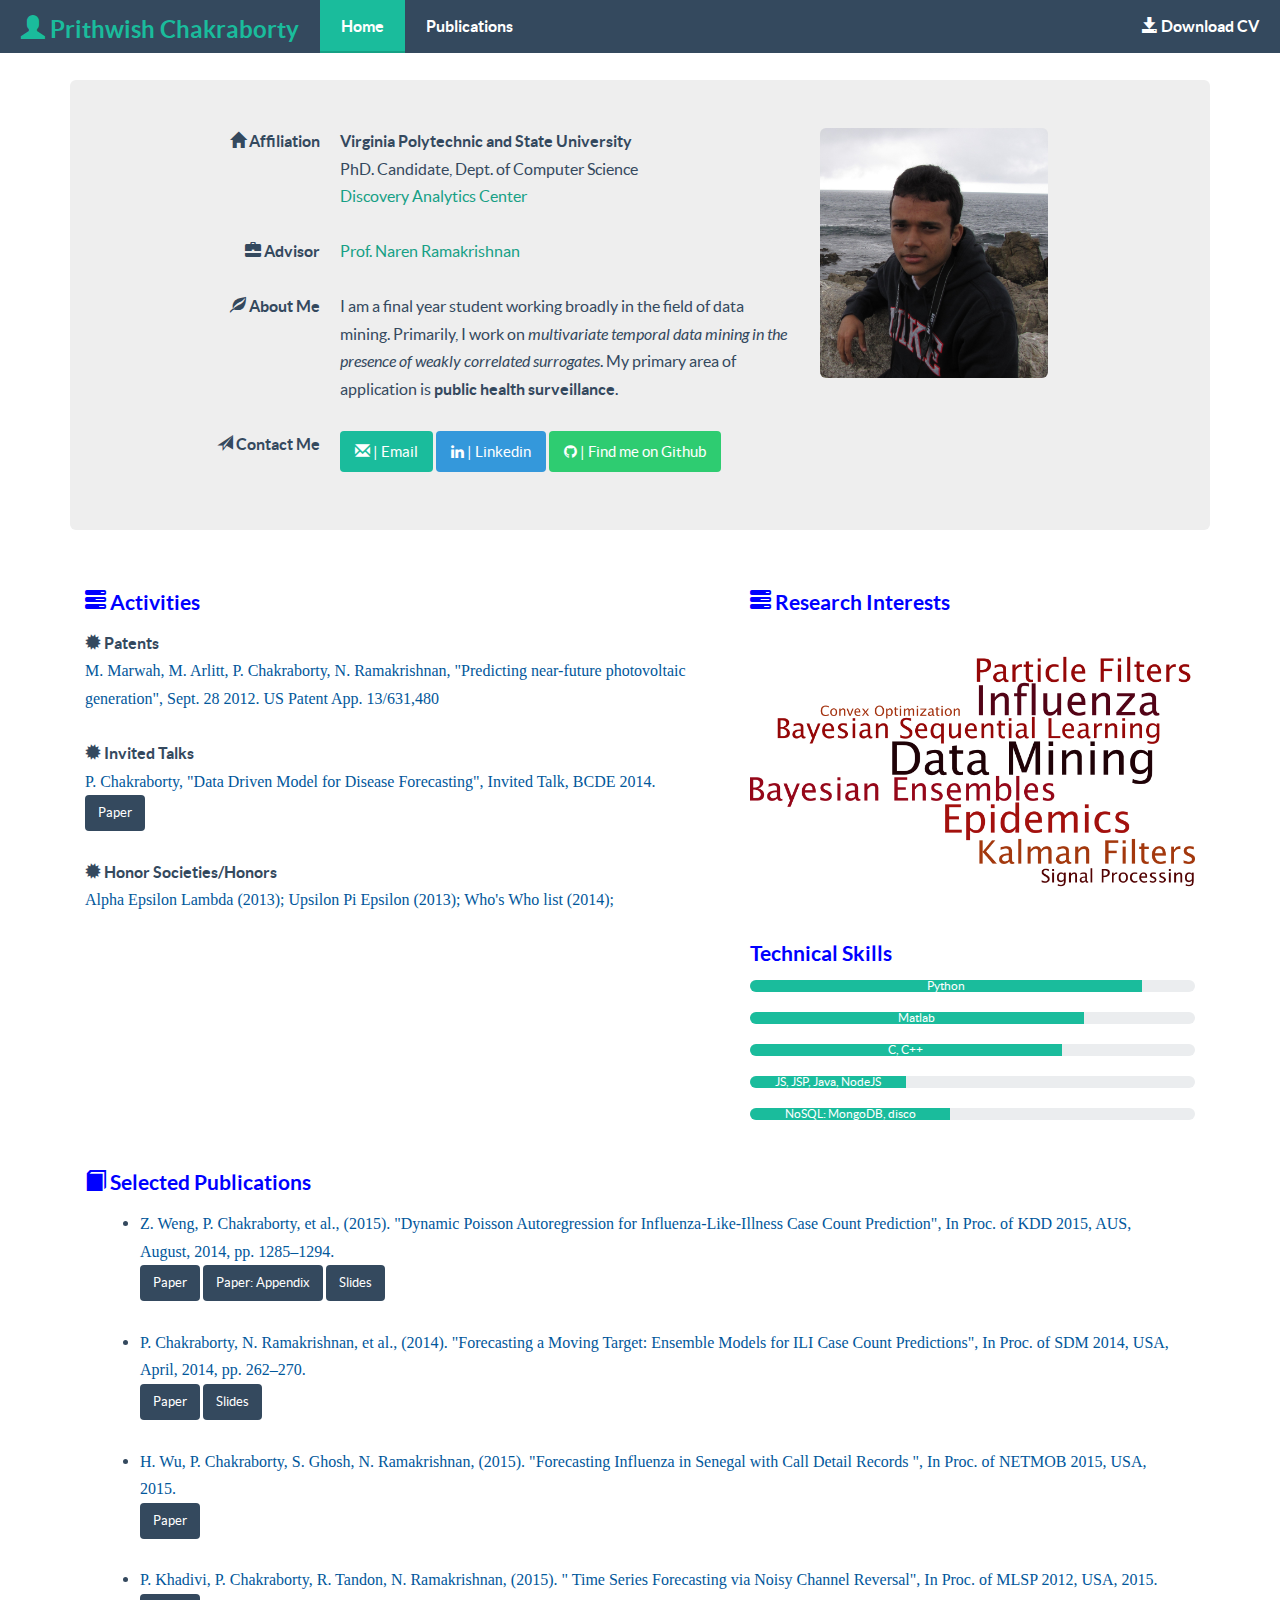
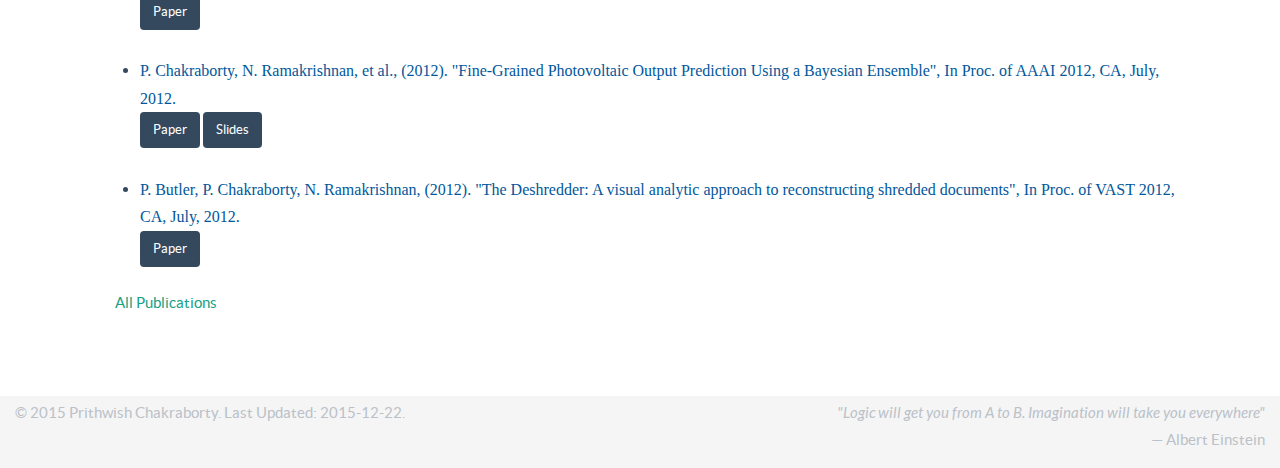
==== index.html @ 7cbd41b2 "commit" ====
<!DOCTYPE html>

<html lang="en">
<head>
    <title>Prithwish Chakraborty</title>
    <meta charset="utf-8"></meta>
    <meta http-equiv="X-UA-Compatible" content="IE=edge"></meta>
    <meta name="viewport" content="width=device-width, initial-scale=1.0">

    <link rel="stylesheet" type="text/css" href="https://maxcdn.bootstrapcdn.com/font-awesome/4.2.0/css/font-awesome.min.css">
    
    <!-- Loading Bootstrap -->
    <link href="./packages/bootstrap3/css/bootstrap.min.css" rel="stylesheet">

    <!-- Loading Flat UI -->
    <link href="packages/FlatUI-2/css/flat-ui.min.css" rel="stylesheet">
    <link rel="shortcut icon" href="./packages/FlatUI-2/img/favicon.ico">

    <!-- Custom styles for this template -->
    <link href="css/appearance.css" rel="stylesheet"/>
</head>

<body>
<nav class="navbar navbar-inverse navbar-embossed navbar-fixed-top navbar-md">
  <div class="container-fluid">
  <div class="navbar-header">
    <button type="button" class="navbar-toggle" data-toggle="collapse" 
        data-target="#navbar-collapse-01">
      <span class="sr-only">Toggle navigation</span>
    </button>
    <a class="navbar-brand" href="#">
        <span class="glyphicon glyphicon-user"></span>
        Prithwish Chakraborty
    </a>
  </div>
  <div class="collapse navbar-collapse" id="navbar-collapse-01">
    <ul class="nav navbar-nav">
      <li class="active"><a href="#">Home</a></li>
      <li><a href="publications.html">Publications</a></li>
    </ul>

    <ul class="nav navbar-nav navbar-right">
      <li>
        <a href="./resources/CV_PChakraborty.pdf" target="_blank" 
            class="btn btn-link">
          <span class="glyphicon glyphicon-save"></span>
          Download CV
        </a>
      </li>
    </ul>
  </div><!-- /.navbar-collapse -->

  </div><!-- /.container-fluid -->
</nav><!-- /navbar -->


<div class="container wrapper">
<!-- First area. Contains picture, quote and contact info -->
<div class="jumbotron" id="about">
  <div class="container" style="margin-bottom: -20px;">
    <div class="col-lg-8 col-md-12">
      <dl class="dl-horizontal pull-left">
        <dt><span class="glyphicon glyphicon-home"></span> Affiliation</dt>
        <dd>
          <strong>Virginia Polytechnic and State University</strong><br/>
          <span>PhD. Candidate, Dept. of Computer Science</span><br/>
          <a href="http://dac.cs.vt.edu" target="_blank">Discovery Analytics Center</a><br/>
        </dd>
        <br/>
        
        <dt><span class="glyphicon glyphicon-briefcase"></span> Advisor</dt>
        <dd>
          <a href="https://people.cs.vt.edu/~naren" target="_blank">Prof. Naren Ramakrishnan</a><br/>
        </dd>
        <br/>

        <dt><span class="glyphicon glyphicon-leaf"></span> About Me</dt>
        <dd> I am a final year student working broadly in the field of data 
        mining. Primarily, I work on 
        <em>multivariate temporal data mining in the presence of weakly 
        correlated surrogates</em>.
        My primary area of application is
        <strong>public health surveillance</strong>.
        </dd><br/>

        <dt><span class="glyphicon glyphicon-send"></span> Contact Me</dt>
        <dd>
            <a href="mailto:prithwi@vt.edu" class="btn btn-primary">
              <i class="glyphicon glyphicon-envelope"></i> | Email</a>

            <a href="https://www.linkedin.com/pub/prithwish-chakraborty/35/588/8b8/"
              target="_blank" class="btn btn-info">
              <i class="fa fa-linkedin"></i> | Linkedin</a>
                         
            <a href="https://github.com/prithwi" target="_blank" 
              class="btn btn-success">
              <i class="fa fa-github"></i> | Find me on Github</a>
        </dd>
      </dl>
    </div>

    <div class="col-lg-4 hidden-md hidden-sm hidden-xs pull-right">
      <img class="img-responsive img-rounded" src="./images/profile.JPG" 
      style="max-height: 250px;"
      alt="Profile Image"></img> 

    </div>
  </div>
</div><!-- /.jumbotron -->

<!-- Content -->
<div class="container-fluid content">
<!-- Second area. Will Contain research summary and skills -->
  <!-- Start of middle pane -->
  <div class="row">
    <div id="Activities" class="col-xs-12 col-sm-7">
      <h3>
        <span class="glyphicon glyphicon-tasks"></span>
        Activities
      </h3>
      <dl class="text-left">
        <dt><span class="glyphicon glyphicon-certificate">
            </span> Patents
        </dt>
        <dd><span class="title">
          M. Marwah, M. Arlitt, P. Chakraborty, N. Ramakrishnan,
          &quot;Predicting near-future photovoltaic generation&quot;,
          Sept. 28 2012. US Patent App. 13/631,480
        </span></dd>
        <br/>

        <dt><span class="glyphicon glyphicon-certificate">
            </span> Invited Talks
        </dt>
        <dd>
          <span class="title">
            P. Chakraborty,
            &quot;Data Driven Model for Disease Forecasting&quot;,
            Invited Talk, BCDE 2014.
          </span><br/>
          <a href='./resources/presentations/prithwi_bcde14_talk.pdf' target='_blank'
              class='btn btn-inverse btn-sm'>Paper</a>
        </dd>
        <br/>
        <dt><span class="glyphicon glyphicon-certificate">
            </span> Honor Societies/Honors
        </dt>
        <dd>
          <span class="title">
          Alpha Epsilon Lambda (2013); Upsilon Pi Epsilon (2013);
          Who's Who list (2014);
          </span>
        </dd>
      </dl>
    </div><!-- /#research-interests -->

    <div id="sidebar" class="col-xs-12 col-sm-5">
      <div id="research-interests">
        <h3>
          <span class="glyphicon glyphicon-tasks"></span>
          Research Interests
        </h3>
        <img class="img-responsive img-rounded" src="./images/research-wordle.png" 
        alt="Data Mining, Bayesian, etc."/>
      </div><!-- /#research-interests -->

      <div id="skills">
        <h3>Technical Skills</h3>
        <div class="progress active">
          <div class="progress-bar" style="width: 88%;">
            <span>Python</span>
          </div>
        </div>
        <div class="progress active">
          <div class="progress-bar" style="width: 75%;">
            <span>Matlab</span>
          </div>
        </div>
        <div class="progress active">
          <div class="progress-bar" style="width: 70%;">
            <span>C, C++</span>
          </div>
        </div>
        <div class="progress active">
          <div class="progress-bar" style="width: 35%;">
            <span>JS, JSP, Java, NodeJS</span>
          </div>
        </div>
        <div class="progress active">
          <div class="progress-bar" style="width: 45%;">
            <span>NoSQL: MongoDB, disco</span>
          </div>
        </div>
      </div> <!-- ./skills -->
    </div><!-- ./sidebar -->

  </div><!-- /.row -->

  <!-- publication pane -->
  <div class="row">
    <div id="publication-summary" class="col-xs-12" 
        style="padding-bottom: 20px;">
      <h3> 
          <span class="glyphicon glyphicon-book"></span>
          Selected Publications
      </h3>
      <div id='summary' class='col-xs-12 table display'>
        <ul>
          <li>
            <span class="title">
              Z. Weng, P. Chakraborty, et al., (2015).
              &quot;Dynamic Poisson Autoregression for Influenza-Like-Illness 
              Case Count Prediction&quot;,
              In Proc. of KDD 2015, AUS, August, 2014, pp. 1285–1294.
            </span>
            <br/>
            <a href='./resources/papers/zheng_kdd15_DPARX.pdf' target='_blank'
              class='btn btn-inverse btn-sm'>Paper</a>
            <a href='./resources/papers/zheng_kdd15_DPARX_appendix.pdf' target='_blank'
              class='btn btn-inverse btn-sm'>Paper: Appendix</a>
            <a href='./resources/presentations/zheng_kdd15_talk.pdf' target='_blank'
              class='btn btn-inverse btn-sm'>Slides</a>
          </li>
          <br/>
          <li>
            <span class="title">
              P. Chakraborty, N. Ramakrishnan, et al., (2014).
              &quot;Forecasting a Moving Target: 
              Ensemble Models for ILI Case Count Predictions&quot;,
              In Proc. of SDM 2014, USA, April, 2014, pp. 262–270.
            </span>
            <br/>
            <a href='./resources/papers/prithwi_sdm14_MFN.pdf' target='_blank'
              class='btn btn-inverse btn-sm'>Paper</a>
            <a href='./resources/presentations/prithwi_sdm14_talk.pdf' target='_blank'
              class='btn btn-inverse btn-sm'>Slides</a>
          </li>
          <br/>
          <li>
            <span class="title">
              H. Wu, P. Chakraborty, S. Ghosh, N. Ramakrishnan, (2015).
              &quot;Forecasting Influenza in Senegal with Call Detail Records
              &quot;,
              In Proc. of NETMOB 2015, USA, 2015.
            </span>
            <br/>
            <a href='./resources/papers/hao_netmob14_d4dSenegal.pdf' target='_blank'
              class='btn btn-inverse btn-sm'>Paper</a>
          </li>
          <br/>
          <li>
            <span class="title">
              P. Khadivi, P. Chakraborty, R. Tandon, N. Ramakrishnan, (2015).
              &quot; Time Series Forecasting via Noisy Channel Reversal&quot;,
              In Proc. of MLSP 2012, USA, 2015.
            </span>
            <br/>
            <a href='./resources/papers/pejman_mlsp15_noisychannel.pdf' target='_blank'
              class='btn btn-inverse btn-sm'>Paper</a>
          </li>
          <br/>
          <li>
            <span class="title">
              P. Chakraborty, N. Ramakrishnan, et al., (2012).
              &quot;Fine-Grained Photovoltaic Output Prediction Using
              a Bayesian Ensemble&quot;,
              In Proc. of AAAI 2012, CA, July, 2012.
            </span>
            <br/>
            <a href='./resources/papers/prithwi_aaai12_PV.pdf' target='_blank'
              class='btn btn-inverse btn-sm'>Paper</a>
            <a href='./resources/presentations/prithwi_aaai12_talk.pdf' target='_blank'
              class='btn btn-inverse btn-sm'>Slides</a>
          </li>
          <br/>
          <li>
            <span class="title">
              P. Butler, P. Chakraborty, N. Ramakrishnan, (2012).
              &quot;The Deshredder: A visual analytic approach to reconstructing shredded documents&quot;,
              In Proc. of VAST 2012, CA, July, 2012.
            </span>
            <br/>
            <a href='./resources/papers/patrick_vast12-deshredder.pdf' target='_blank'
              class='btn btn-inverse btn-sm'>Paper</a>
          </li>
        </ul>

        <a href='publications.html' class='btn btn-link'>All Publications</a>
      </div>
    </div>
  </div><!-- end of first pane -->


</div><!-- /.content -->
</div><!-- /.wrapper -->

<footer class="footer">
    <div class="container-fluid">
      <div class="row" style="padding-top: 4px;">
       <div class="col-sm-6">
           <ul class="list-unstyled text-centre">
             <li>&copy; 2015 Prithwish Chakraborty.
             Last Updated: 2015-12-22.</li>
           </ul>
       </div>

       <div class="col-sm-6">
         <ul class="list-unstyled sm-right">
           <li>
          <em>"Logic will get you from A to B. Imagination will take you everywhere"</em>
          </li>
          <li>
          &mdash; Albert Einstein
          </li>
         </ul>
       </div>
     </div>
    </div>
</footer>

<!-- Jquery -->
<script type="text/javascript" src="packages/FlatUI-2/js/vendor/jquery.min.js"></script>
<!-- Fixing jquery .live incompatability -->
<script type="text/javascript">
jQuery.fn.extend({
    live: function (event, callback) {
       if (this.selector) {            
            jQuery(document).on(event, this.selector, callback);
        }
    }
});
</script>

<!-- Boostrap JavaScript -->
<script type="text/javascript" src="packages/bootstrap3/js/bootstrap.min.js"></script>
<script type="text/javascript" src="packages/FlatUI-2/js/flat-ui.js"></script>

</body>

</html>
---- css/appearance.css ----
/* Sticky footer styles
-------------------------------------------------- */
html {
  position: relative;
  min-height: 100%;
}

body {
  /* Margin bottom by footer height */
  margin-bottom: 105px;
}

.footer {
  position: absolute;
  bottom: 0;
  width: 100%;
  /* Set the fixed height of the footer here */
  min-height: 60px;
  max-height: 100px;
  background-color: #f5f5f5;
}


/* PC styles */
/* -------------------------------------------------- */
body {
   font-size: 16px !important;
}


.wrapper{
   padding-top: 80px;
}

@media screen and (max-width: 991px){
    .container { min-width: 95%;}
}

@media screen and (min-width: 769px) {
   .sm-right { text-align: right; }
}

h3 {
  color: blue;
  font-size: 1.3em;
}

.title {
  color: #01579B;
  font-family: Georgia;
}
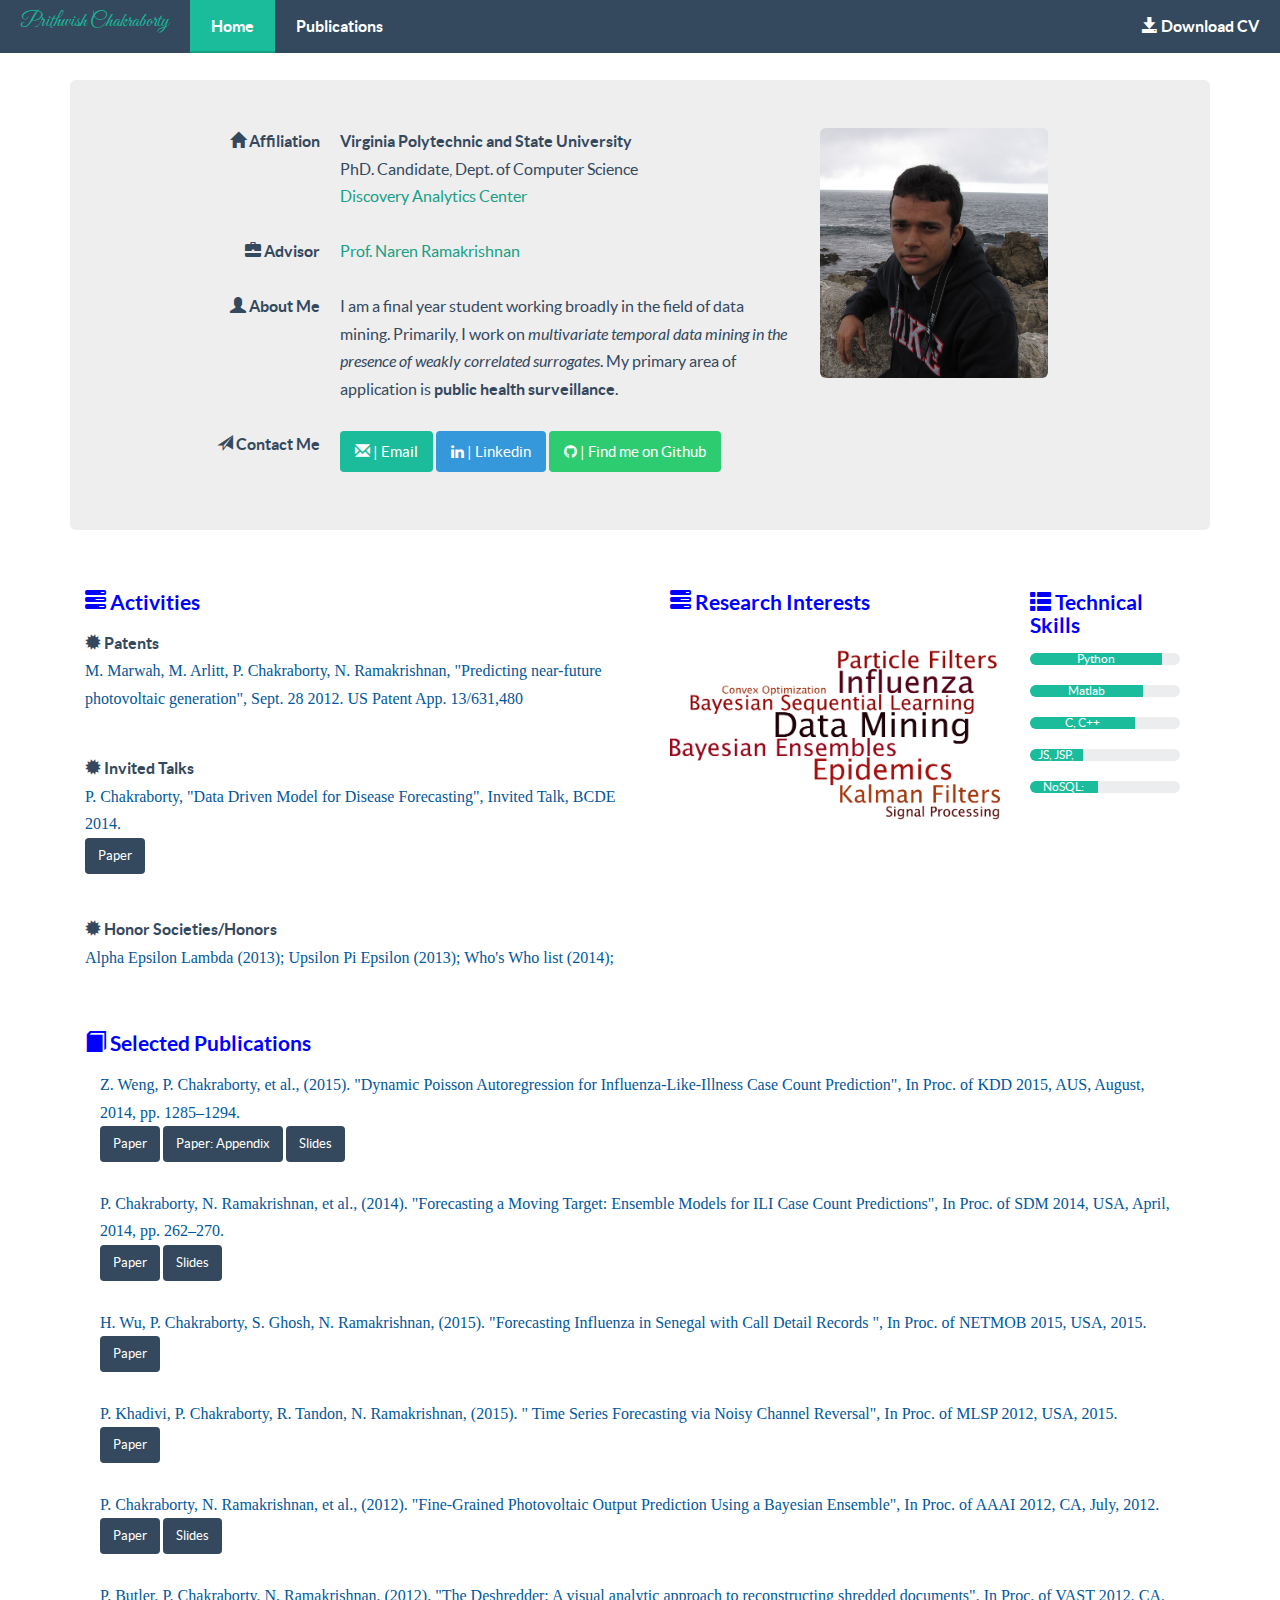
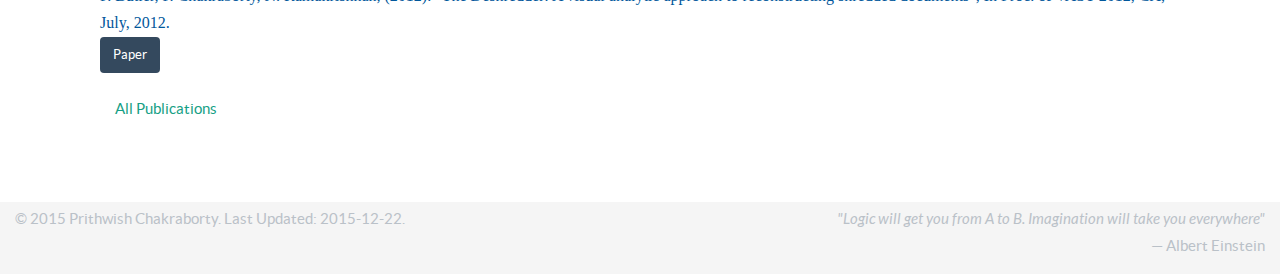
==== commit 16db0bc6: "das" ====
--- a/index.html
+++ b/index.html
@@ -2,22 +2,23 @@
 
 <html lang="en">
 <head>
-    <title>Prithwish Chakraborty</title>
-    <meta charset="utf-8"></meta>
-    <meta http-equiv="X-UA-Compatible" content="IE=edge"></meta>
-    <meta name="viewport" content="width=device-width, initial-scale=1.0">
-
-    <link rel="stylesheet" type="text/css" href="https://maxcdn.bootstrapcdn.com/font-awesome/4.2.0/css/font-awesome.min.css">
-    
-    <!-- Loading Bootstrap -->
-    <link href="./packages/bootstrap3/css/bootstrap.min.css" rel="stylesheet">
-
-    <!-- Loading Flat UI -->
-    <link href="packages/FlatUI-2/css/flat-ui.min.css" rel="stylesheet">
-    <link rel="shortcut icon" href="./packages/FlatUI-2/img/favicon.ico">
-
-    <!-- Custom styles for this template -->
-    <link href="css/appearance.css" rel="stylesheet"/>
+  <title>Prithwish Chakraborty</title>
+  <meta charset="utf-8"></meta>
+  <meta http-equiv="X-UA-Compatible" content="IE=edge"></meta>
+  <meta name="viewport" content="width=device-width, initial-scale=1.0">
+
+  <link rel="stylesheet" type="text/css" href="https://maxcdn.bootstrapcdn.com/font-awesome/4.2.0/css/font-awesome.min.css">
+  
+  <!-- Loading Bootstrap -->
+  <link href="./packages/bootstrap3/css/bootstrap.min.css" rel="stylesheet">
+
+  <!-- Loading Flat UI -->
+  <link href="packages/FlatUI-2/css/flat-ui.min.css" rel="stylesheet">
+  <link rel="shortcut icon" href="./packages/FlatUI-2/img/favicon.ico">
+
+  <!-- Custom styles for this template -->
+  <link href='http://fonts.googleapis.com/css?family=Great+Vibes' rel='stylesheet' type='text/css'>
+  <link href="css/appearance.css" rel="stylesheet"/>
 </head>
 
 <body>
@@ -29,7 +30,6 @@
       <span class="sr-only">Toggle navigation</span>
     </button>
     <a class="navbar-brand" href="#">
-        <span class="glyphicon glyphicon-user"></span>
         Prithwish Chakraborty
     </a>
   </div>
@@ -74,7 +74,7 @@
         </dd>
         <br/>
 
-        <dt><span class="glyphicon glyphicon-leaf"></span> About Me</dt>
+        <dt><span class="glyphicon glyphicon-user"></span> About Me</dt>
         <dd> I am a final year student working broadly in the field of data 
         mining. Primarily, I work on 
         <em>multivariate temporal data mining in the presence of weakly 
@@ -113,7 +113,7 @@
 <!-- Second area. Will Contain research summary and skills -->
   <!-- Start of middle pane -->
   <div class="row">
-    <div id="Activities" class="col-xs-12 col-sm-7">
+    <div id="Activities" class="col-xs-12 col-sm-7 col-lg-6">
       <h3>
         <span class="glyphicon glyphicon-tasks"></span>
         Activities
@@ -122,40 +122,45 @@
         <dt><span class="glyphicon glyphicon-certificate">
             </span> Patents
         </dt>
-        <dd><span class="title">
+        <dd><ul class="list-unstyled">
+          <li><span class="title">
           M. Marwah, M. Arlitt, P. Chakraborty, N. Ramakrishnan,
           &quot;Predicting near-future photovoltaic generation&quot;,
           Sept. 28 2012. US Patent App. 13/631,480
-        </span></dd>
+          </span>
+          </li>
+        </ul></dd>
         <br/>
 
         <dt><span class="glyphicon glyphicon-certificate">
             </span> Invited Talks
         </dt>
-        <dd>
-          <span class="title">
+        <dd><ul class="list-unstyled">
+          <li><span class="title">
             P. Chakraborty,
             &quot;Data Driven Model for Disease Forecasting&quot;,
             Invited Talk, BCDE 2014.
           </span><br/>
           <a href='./resources/presentations/prithwi_bcde14_talk.pdf' target='_blank'
               class='btn btn-inverse btn-sm'>Paper</a>
-        </dd>
+          </li>
+        </ul></dd>
         <br/>
         <dt><span class="glyphicon glyphicon-certificate">
             </span> Honor Societies/Honors
         </dt>
-        <dd>
-          <span class="title">
+        <dd><ul class="list-unstyled">
+          <li><span class="title">
           Alpha Epsilon Lambda (2013); Upsilon Pi Epsilon (2013);
           Who's Who list (2014);
           </span>
-        </dd>
+          </li>
+        </ul></dd>
       </dl>
     </div><!-- /#research-interests -->
 
-    <div id="sidebar" class="col-xs-12 col-sm-5">
-      <div id="research-interests">
+    <div id="sidebar" class="col-xs-12 col-sm-5 col-lg-6">
+      <div id="research-interests" class="col-lg-8">
         <h3>
           <span class="glyphicon glyphicon-tasks"></span>
           Research Interests
@@ -164,8 +169,10 @@
         alt="Data Mining, Bayesian, etc."/>
       </div><!-- /#research-interests -->
 
-      <div id="skills">
-        <h3>Technical Skills</h3>
+      <div id="skills" class="col-lg-4">
+        <h3><span class="glyphicon glyphicon-th-list"></span>
+          Technical Skills
+        </h3>
         <div class="progress active">
           <div class="progress-bar" style="width: 88%;">
             <span>Python</span>
@@ -205,7 +212,7 @@
           Selected Publications
       </h3>
       <div id='summary' class='col-xs-12 table display'>
-        <ul>
+        <ul class="list-unstyled">
           <li>
             <span class="title">
               Z. Weng, P. Chakraborty, et al., (2015).
--- a/css/appearance.css
+++ b/css/appearance.css
@@ -27,6 +27,9 @@
    font-size: 16px !important;
 }
 
+.navbar-brand {
+    font: 400 20px/0.8 'Great Vibes', sans-serif;
+}
 
 .wrapper{
    padding-top: 80px;
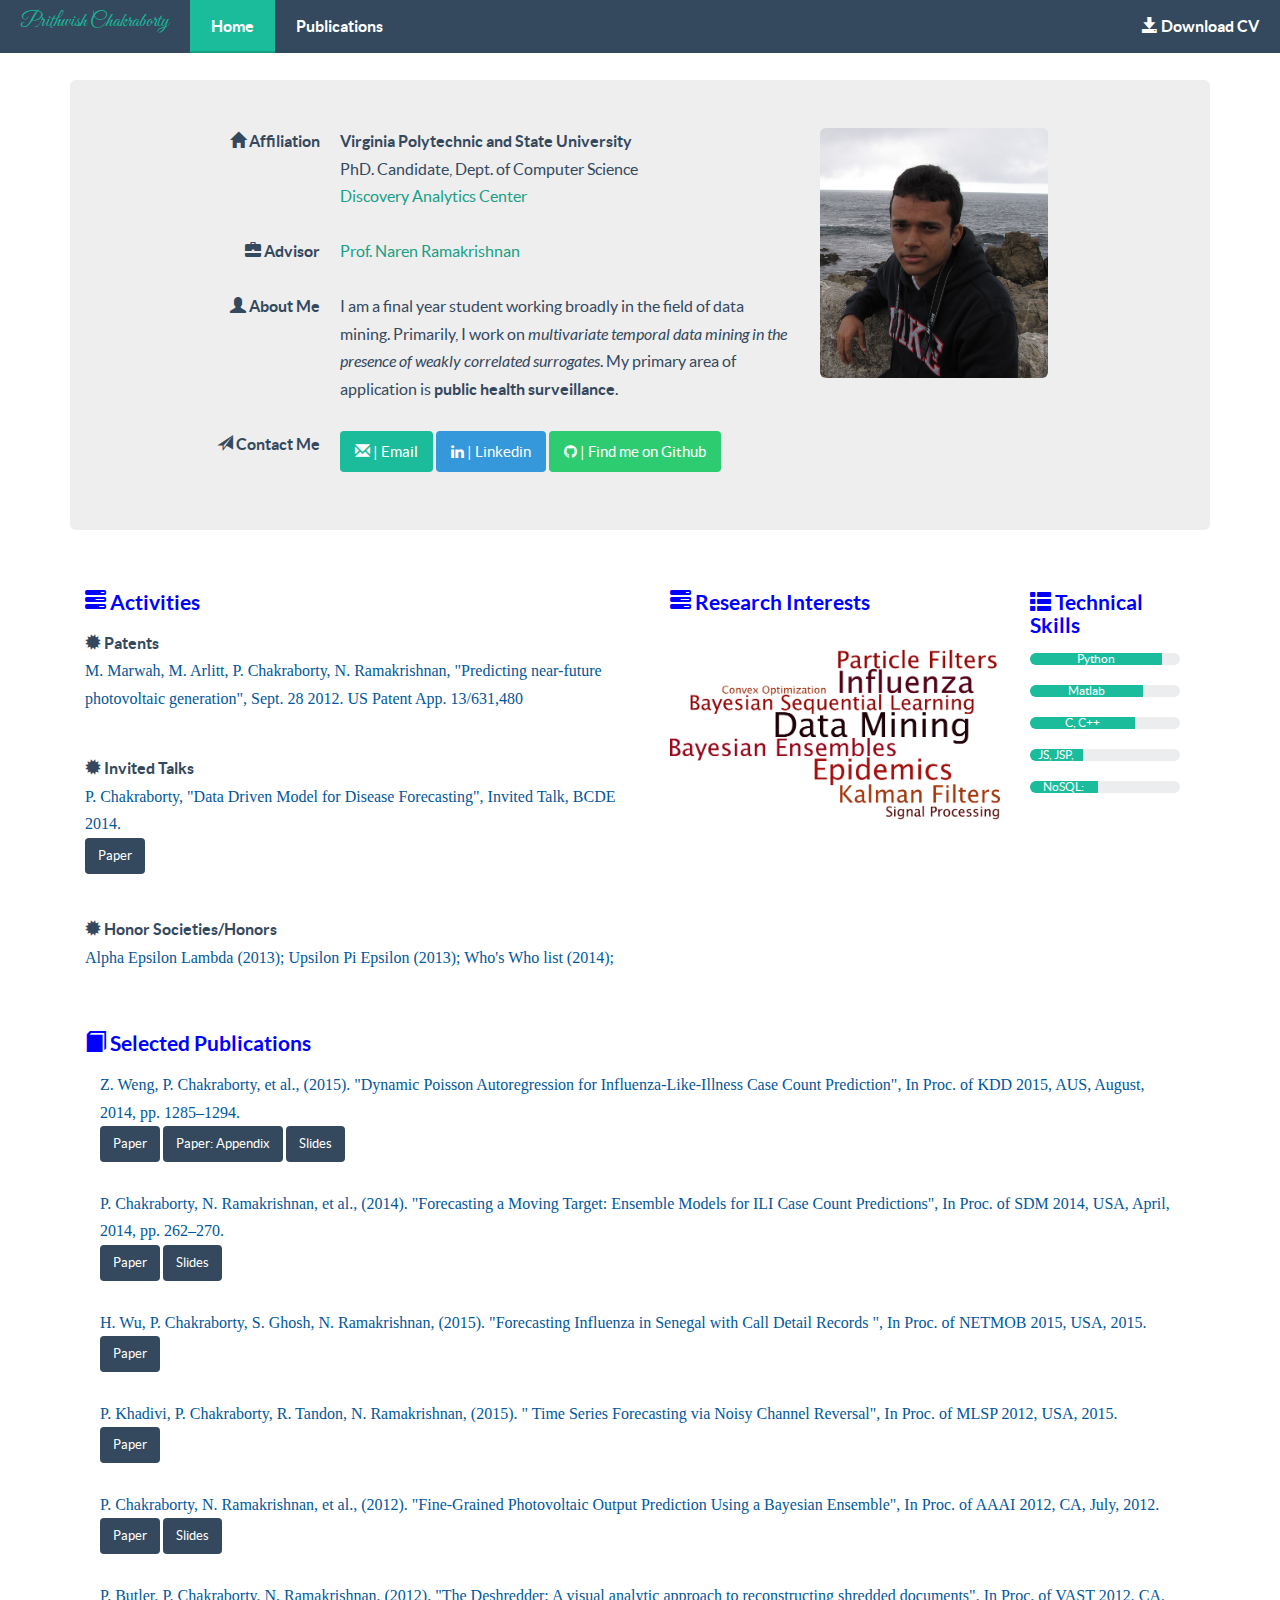
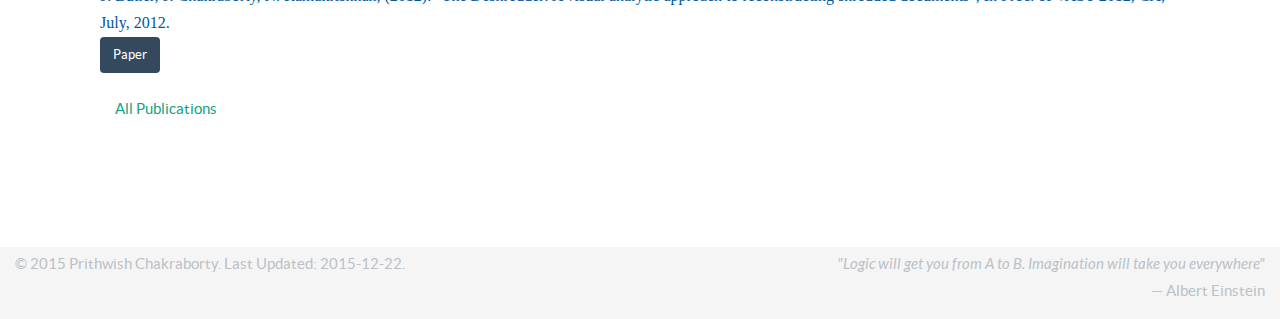
==== commit 89997852: "https" ====
--- a/index.html
+++ b/index.html
@@ -17,7 +17,7 @@
   <link rel="shortcut icon" href="./packages/FlatUI-2/img/favicon.ico">
 
   <!-- Custom styles for this template -->
-  <link href='http://fonts.googleapis.com/css?family=Great+Vibes' rel='stylesheet' type='text/css'>
+  <link href='https://fonts.googleapis.com/css?family=Great+Vibes' rel='stylesheet' type='text/css'>
   <link href="css/appearance.css" rel="stylesheet"/>
 </head>
 
--- a/css/appearance.css
+++ b/css/appearance.css
@@ -7,7 +7,7 @@
 
 body {
   /* Margin bottom by footer height */
-  margin-bottom: 105px;
+  margin-bottom: 150px;
 }
 
 .footer {
@@ -16,7 +16,7 @@
   width: 100%;
   /* Set the fixed height of the footer here */
   min-height: 60px;
-  max-height: 100px;
+  max-height: 150px;
   background-color: #f5f5f5;
 }
 
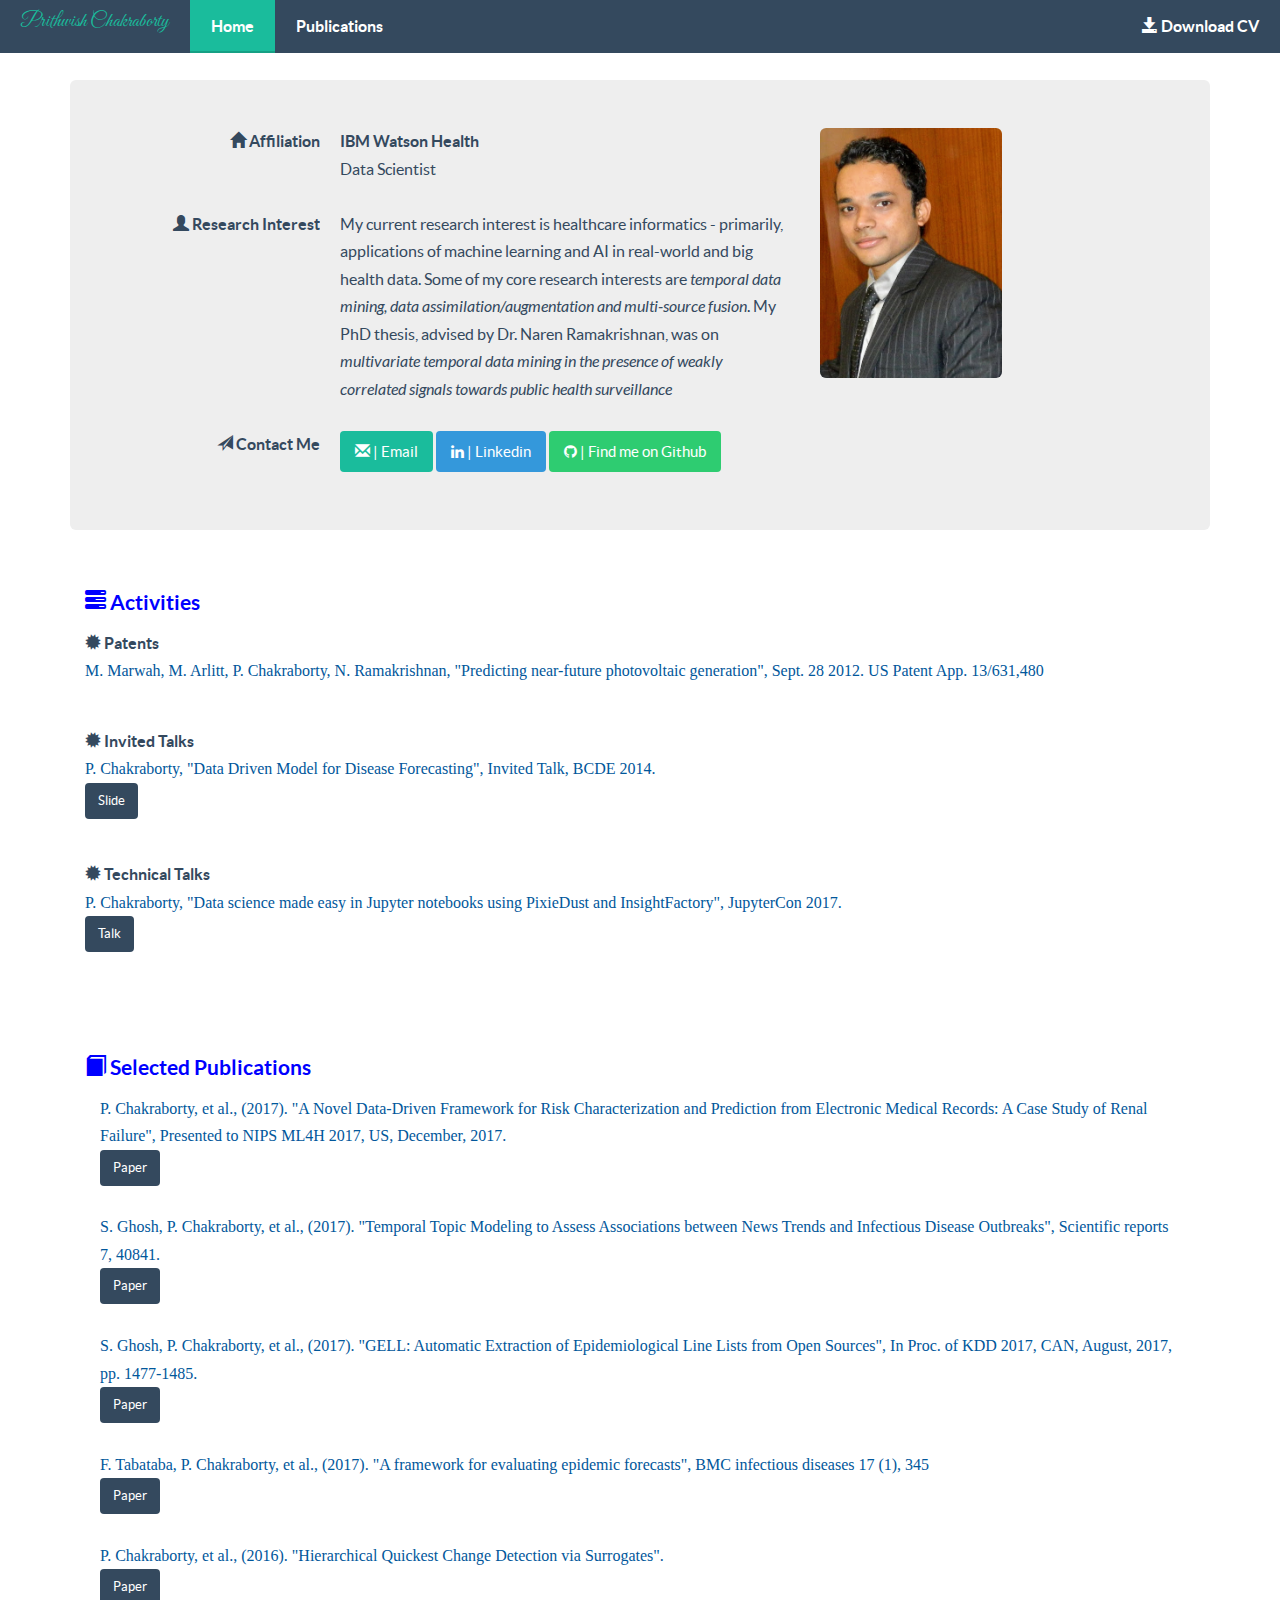
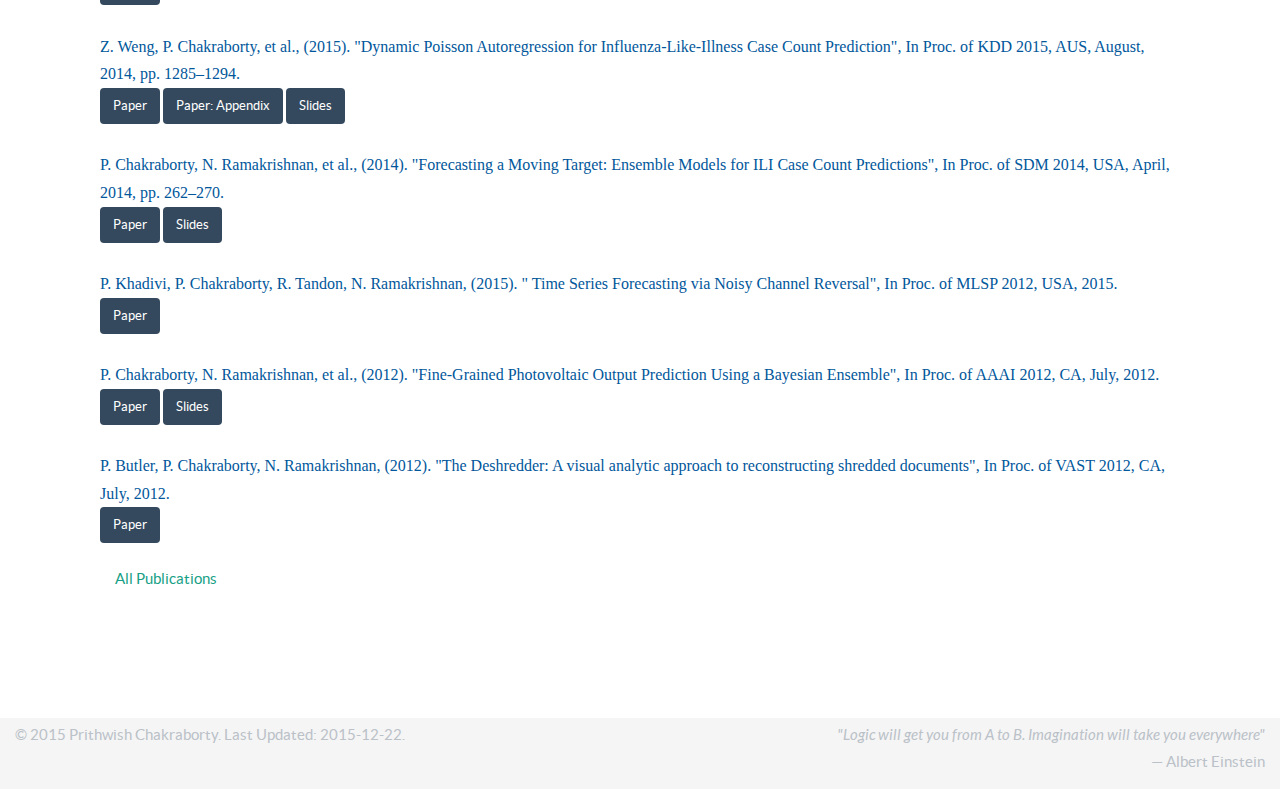
==== commit 2fc93509: "Jan 2018" ====
--- a/index.html
+++ b/index.html
@@ -62,30 +62,24 @@
       <dl class="dl-horizontal pull-left">
         <dt><span class="glyphicon glyphicon-home"></span> Affiliation</dt>
         <dd>
-          <strong>Virginia Polytechnic and State University</strong><br/>
-          <span>PhD. Candidate, Dept. of Computer Science</span><br/>
-          <a href="http://dac.cs.vt.edu" target="_blank">Discovery Analytics Center</a><br/>
+          <strong>IBM Watson Health</strong><br/>
+          <span>Data Scientist</span><br/>
         </dd>
         <br/>
         
-        <dt><span class="glyphicon glyphicon-briefcase"></span> Advisor</dt>
-        <dd>
-          <a href="https://people.cs.vt.edu/~naren" target="_blank">Prof. Naren Ramakrishnan</a><br/>
-        </dd>
-        <br/>
-
-        <dt><span class="glyphicon glyphicon-user"></span> About Me</dt>
-        <dd> I am a final year student working broadly in the field of data 
-        mining. Primarily, I work on 
-        <em>multivariate temporal data mining in the presence of weakly 
-        correlated surrogates</em>.
-        My primary area of application is
-        <strong>public health surveillance</strong>.
+        <dt><span class="glyphicon glyphicon-user"></span> Research Interest</dt>
+        <dd> My current research interest is healthcare informatics - primarily,
+        applications of machine learning and AI in real-world and big health data.
+        Some of my core research interests are 
+        <em>temporal data mining, data assimilation/augmentation and multi-source fusion</em>.
+        My PhD thesis, advised by Dr. Naren Ramakrishnan,  was on
+        <em>multivariate temporal data mining in the presence of weakly correlated
+            signals towards public health surveillance</em>
         </dd><br/>
 
         <dt><span class="glyphicon glyphicon-send"></span> Contact Me</dt>
         <dd>
-            <a href="mailto:prithwi@vt.edu" class="btn btn-primary">
+            <a href="mailto:prithwich@gmail.com" class="btn btn-primary">
               <i class="glyphicon glyphicon-envelope"></i> | Email</a>
 
             <a href="https://www.linkedin.com/pub/prithwish-chakraborty/35/588/8b8/"
@@ -113,7 +107,8 @@
 <!-- Second area. Will Contain research summary and skills -->
   <!-- Start of middle pane -->
   <div class="row">
-    <div id="Activities" class="col-xs-12 col-sm-7 col-lg-6">
+    <div id="Activities" class="col-xs-12">
+    <!-- <div id="Activities" class="col-xs-12 col-sm-7 col-lg-6"> -->
       <h3>
         <span class="glyphicon glyphicon-tasks"></span>
         Activities
@@ -142,64 +137,79 @@
             Invited Talk, BCDE 2014.
           </span><br/>
           <a href='./resources/presentations/prithwi_bcde14_talk.pdf' target='_blank'
-              class='btn btn-inverse btn-sm'>Paper</a>
+              class='btn btn-inverse btn-sm'>Slide</a>
           </li>
         </ul></dd>
         <br/>
+
         <dt><span class="glyphicon glyphicon-certificate">
-            </span> Honor Societies/Honors
+            </span> Technical Talks
         </dt>
         <dd><ul class="list-unstyled">
           <li><span class="title">
-          Alpha Epsilon Lambda (2013); Upsilon Pi Epsilon (2013);
-          Who's Who list (2014);
-          </span>
+            P. Chakraborty,
+            &quot;Data science made easy in Jupyter notebooks using PixieDust
+            and InsightFactory&quot;, JupyterCon 2017.
+          </span><br/>
+          <a href='http://oreil.ly/2CV7CMI' target='_blank'
+              class='btn btn-inverse btn-sm'>Talk</a>
           </li>
         </ul></dd>
+        <br/>
+        <!-- <dt><span class="glyphicon glyphicon-certificate"> -->
+            <!-- </span> Honor Societies/Honors -->
+        <!-- </dt> -->
+        <!-- <dd><ul class="list-unstyled"> -->
+          <!-- <li><span class="title"> -->
+          <!-- Alpha Epsilon Lambda (2013); Upsilon Pi Epsilon (2013); -->
+          <!-- Who's Who list (2014); -->
+          <!-- </span> -->
+          <!-- </li> -->
+        <!-- </ul></dd> -->
       </dl>
-    </div><!-- /#research-interests -->
-
-    <div id="sidebar" class="col-xs-12 col-sm-5 col-lg-6">
-      <div id="research-interests" class="col-lg-8">
-        <h3>
-          <span class="glyphicon glyphicon-tasks"></span>
-          Research Interests
-        </h3>
-        <img class="img-responsive img-rounded" src="./images/research-wordle.png" 
-        alt="Data Mining, Bayesian, etc."/>
-      </div><!-- /#research-interests -->
-
-      <div id="skills" class="col-lg-4">
-        <h3><span class="glyphicon glyphicon-th-list"></span>
-          Technical Skills
-        </h3>
-        <div class="progress active">
-          <div class="progress-bar" style="width: 88%;">
-            <span>Python</span>
-          </div>
-        </div>
-        <div class="progress active">
-          <div class="progress-bar" style="width: 75%;">
-            <span>Matlab</span>
-          </div>
-        </div>
-        <div class="progress active">
-          <div class="progress-bar" style="width: 70%;">
-            <span>C, C++</span>
-          </div>
-        </div>
-        <div class="progress active">
-          <div class="progress-bar" style="width: 35%;">
-            <span>JS, JSP, Java, NodeJS</span>
-          </div>
-        </div>
-        <div class="progress active">
-          <div class="progress-bar" style="width: 45%;">
-            <span>NoSQL: MongoDB, disco</span>
-          </div>
-        </div>
-      </div> <!-- ./skills -->
-    </div><!-- ./sidebar -->
+    </div><!-- /#activities -->
+    
+    <!-- <div id="sidebar" class="col-xs-12 col-sm-5 col-lg-6"> -->
+      <!-- <div id="research-interests" class="col-lg-8"> -->
+        <!-- <h3> -->
+          <!-- <span class="glyphicon glyphicon-tasks"></span> -->
+          <!-- Research Interests -->
+        <!-- </h3> -->
+        <!-- <img class="img-responsive img-rounded" src="./images/research-wordle.png"  -->
+        <!-- alt="Data Mining, Bayesian, etc."/> -->
+      <!-- </div>[> /#research-interests <] -->
+
+      <!-- <div id="skills" class="col-lg-4"> -->
+        <!-- <h3><span class="glyphicon glyphicon-th-list"></span> -->
+          <!-- Technical Skills -->
+        <!-- </h3> -->
+        <!-- <div class="progress active"> -->
+          <!-- <div class="progress-bar" style="width: 88%;"> -->
+            <!-- <span>Python</span> -->
+          <!-- </div> -->
+        <!-- </div> -->
+        <!-- <div class="progress active"> -->
+          <!-- <div class="progress-bar" style="width: 75%;"> -->
+            <!-- <span>Matlab</span> -->
+          <!-- </div> -->
+        <!-- </div> -->
+        <!-- <div class="progress active"> -->
+          <!-- <div class="progress-bar" style="width: 70%;"> -->
+            <!-- <span>C, C++</span> -->
+          <!-- </div> -->
+        <!-- </div> -->
+        <!-- <div class="progress active"> -->
+          <!-- <div class="progress-bar" style="width: 35%;"> -->
+            <!-- <span>JS, JSP, Java, NodeJS</span> -->
+          <!-- </div> -->
+        <!-- </div> -->
+        <!-- <div class="progress active"> -->
+          <!-- <div class="progress-bar" style="width: 45%;"> -->
+            <!-- <span>NoSQL: MongoDB, disco</span> -->
+          <!-- </div> -->
+        <!-- </div> -->
+      <!-- </div> [> ./skills <] -->
+    <!-- </div>[> ./sidebar <] -->
 
   </div><!-- /.row -->
 
@@ -215,6 +225,69 @@
         <ul class="list-unstyled">
           <li>
             <span class="title">
+              P. Chakraborty, et al., (2017).
+              &quot;A Novel Data-Driven Framework for Risk Characterization and
+              Prediction from Electronic Medical Records: A Case Study of Renal
+              Failure&quot;,
+              Presented to NIPS ML4H 2017, US, December, 2017.
+            </span>
+            <br/>
+            <a href='https://arxiv.org/pdf/1711.11022.pdf' target='_blank'
+              class='btn btn-inverse btn-sm'>Paper</a>
+          </li>
+          <br/>
+
+          <li>
+            <span class="title">
+              S. Ghosh, P. Chakraborty, et al., (2017).
+              &quot;Temporal Topic Modeling to Assess Associations between News
+              Trends and Infectious Disease Outbreaks&quot;,
+              Scientific reports 7, 40841.
+            </span>
+            <br/>
+            <a href='https://www.nature.com/articles/srep40841.pdf' target='_blank'
+              class='btn btn-inverse btn-sm'>Paper</a>
+          </li>
+          <br/>
+
+          <li>
+            <span class="title">
+              S. Ghosh, P. Chakraborty, et al., (2017).
+              &quot;GELL: Automatic Extraction of Epidemiological Line Lists
+              from Open Sources&quot;,
+              In Proc. of KDD 2017, CAN, August, 2017, pp. 1477-1485.
+            </span>
+            <br/>
+            <a href='https://bmcinfectdis.biomedcentral.com/track/pdf/10.1186/s12879-017-2365-1?site=bmcinfectdis.biomedcentral.com' target='_blank'
+              class='btn btn-inverse btn-sm'>Paper</a>
+          </li>
+          <br/>
+
+          <li>
+            <span class="title">
+              F. Tabataba, P. Chakraborty, et al., (2017).
+              &quot;A framework for evaluating epidemic forecasts&quot;,
+              BMC infectious diseases 17 (1), 345
+            </span>
+            <br/>
+            <a href='https://bmcinfectdis.biomedcentral.com/track/pdf/10.1186/s12879-017-2365-1?site=bmcinfectdis.biomedcentral.com' target='_blank'
+              class='btn btn-inverse btn-sm'>Paper</a>
+          </li>
+          <br/>
+
+          <li>
+            <span class="title">
+              P. Chakraborty, et al., (2016).
+              &quot;Hierarchical Quickest Change Detection via Surrogates&quot;.
+            </span>
+            <br/>
+            <a href='https://arxiv.org/pdf/1603.09739.pdf' target='_blank'
+              class='btn btn-inverse btn-sm'>Paper</a>
+          </li>
+          <br/>
+
+          <li>
+            <span class="title">
               Z. Weng, P. Chakraborty, et al., (2015).
               &quot;Dynamic Poisson Autoregression for Influenza-Like-Illness 
               Case Count Prediction&quot;,
@@ -241,18 +314,6 @@
               class='btn btn-inverse btn-sm'>Paper</a>
             <a href='./resources/presentations/prithwi_sdm14_talk.pdf' target='_blank'
               class='btn btn-inverse btn-sm'>Slides</a>
-          </li>
-          <br/>
-          <li>
-            <span class="title">
-              H. Wu, P. Chakraborty, S. Ghosh, N. Ramakrishnan, (2015).
-              &quot;Forecasting Influenza in Senegal with Call Detail Records
-              &quot;,
-              In Proc. of NETMOB 2015, USA, 2015.
-            </span>
-            <br/>
-            <a href='./resources/papers/hao_netmob14_d4dSenegal.pdf' target='_blank'
-              class='btn btn-inverse btn-sm'>Paper</a>
           </li>
           <br/>
           <li>
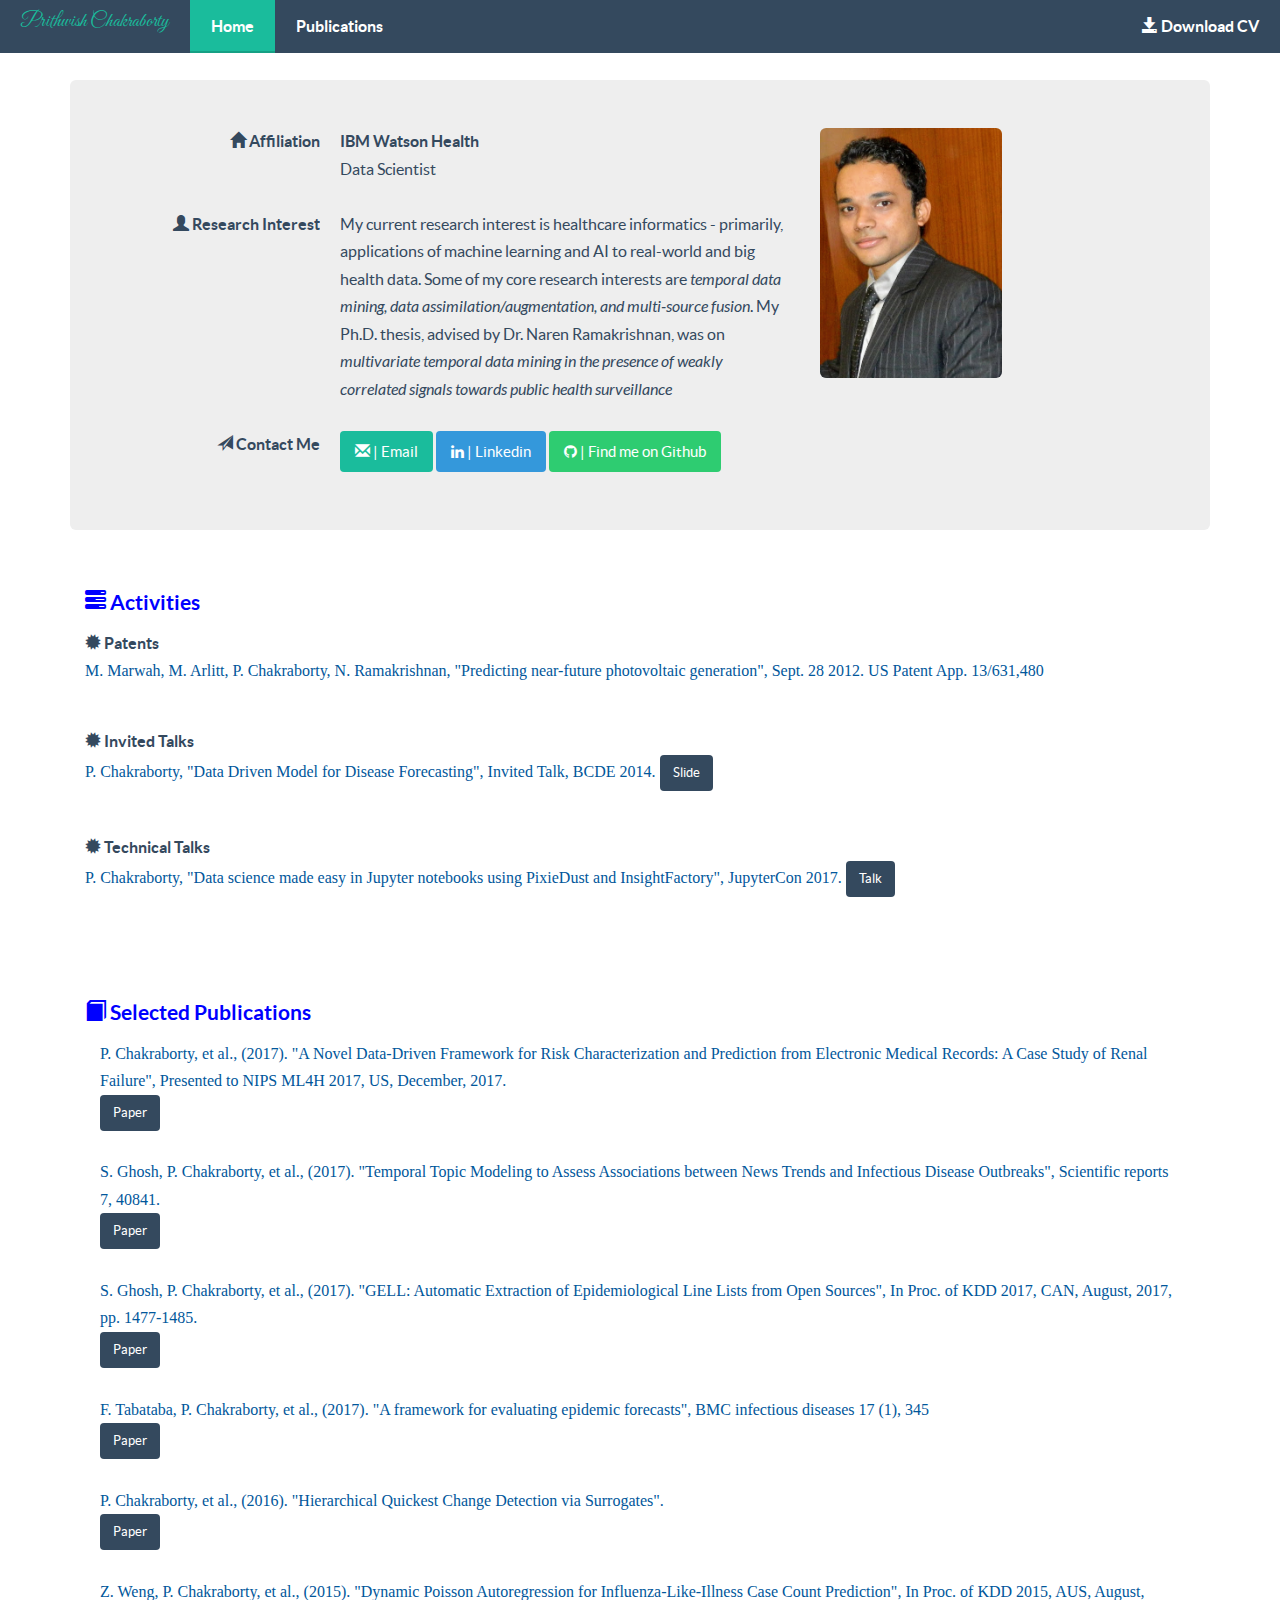
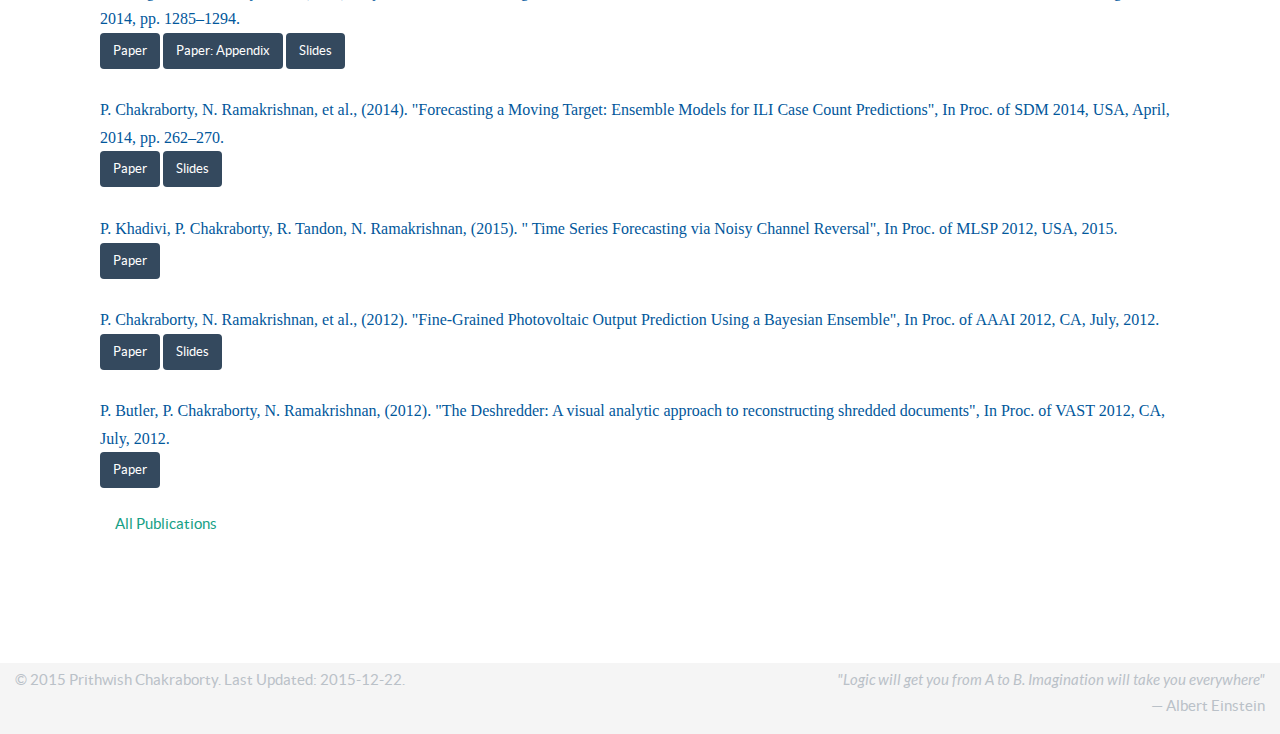
==== commit 268cd70a: "formatting" ====
--- a/index.html
+++ b/index.html
@@ -69,10 +69,10 @@
         
         <dt><span class="glyphicon glyphicon-user"></span> Research Interest</dt>
         <dd> My current research interest is healthcare informatics - primarily,
-        applications of machine learning and AI in real-world and big health data.
+        applications of machine learning and AI to real-world and big health data.
         Some of my core research interests are 
-        <em>temporal data mining, data assimilation/augmentation and multi-source fusion</em>.
-        My PhD thesis, advised by Dr. Naren Ramakrishnan,  was on
+        <em>temporal data mining, data assimilation/augmentation, and multi-source fusion</em>.
+        My Ph.D. thesis, advised by Dr. Naren Ramakrishnan,  was on
         <em>multivariate temporal data mining in the presence of weakly correlated
             signals towards public health surveillance</em>
         </dd><br/>
@@ -135,7 +135,7 @@
             P. Chakraborty,
             &quot;Data Driven Model for Disease Forecasting&quot;,
             Invited Talk, BCDE 2014.
-          </span><br/>
+          </span>
           <a href='./resources/presentations/prithwi_bcde14_talk.pdf' target='_blank'
               class='btn btn-inverse btn-sm'>Slide</a>
           </li>
@@ -150,7 +150,7 @@
             P. Chakraborty,
             &quot;Data science made easy in Jupyter notebooks using PixieDust
             and InsightFactory&quot;, JupyterCon 2017.
-          </span><br/>
+          </span>
           <a href='http://oreil.ly/2CV7CMI' target='_blank'
               class='btn btn-inverse btn-sm'>Talk</a>
           </li>
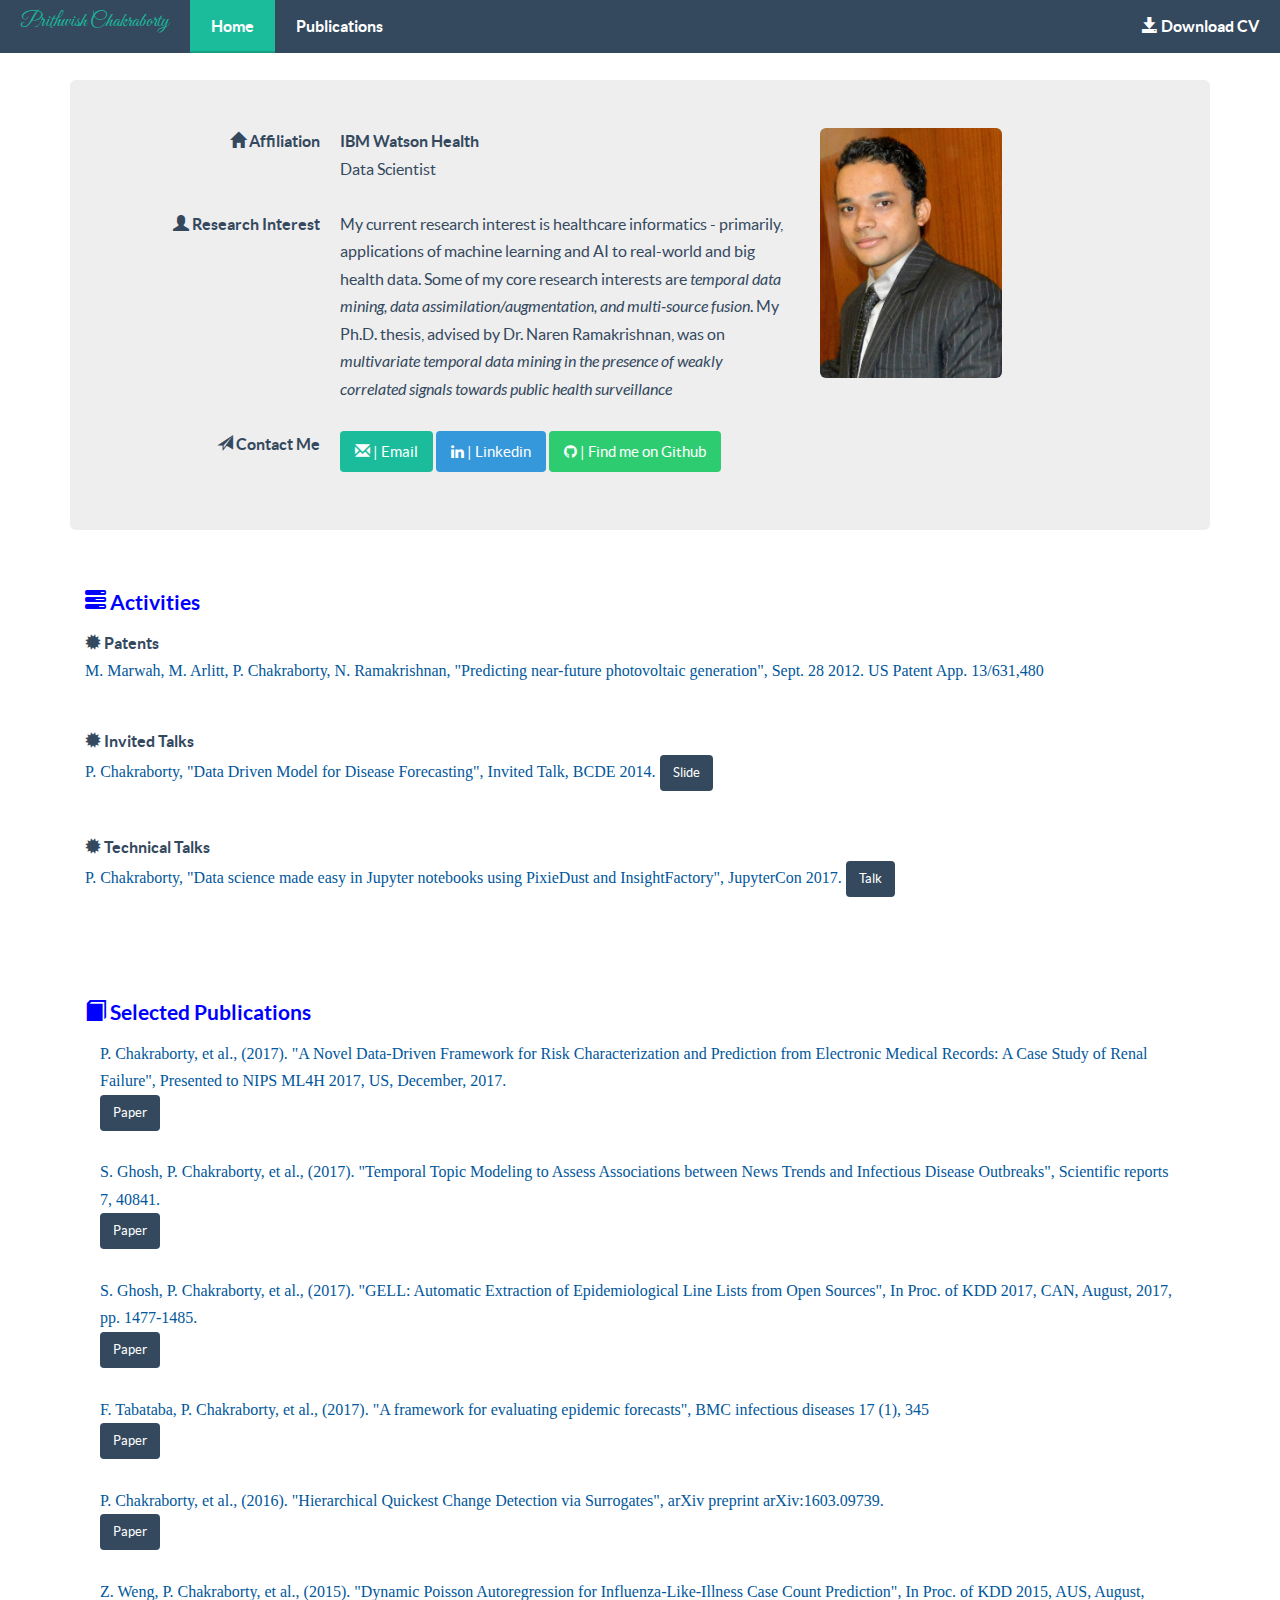
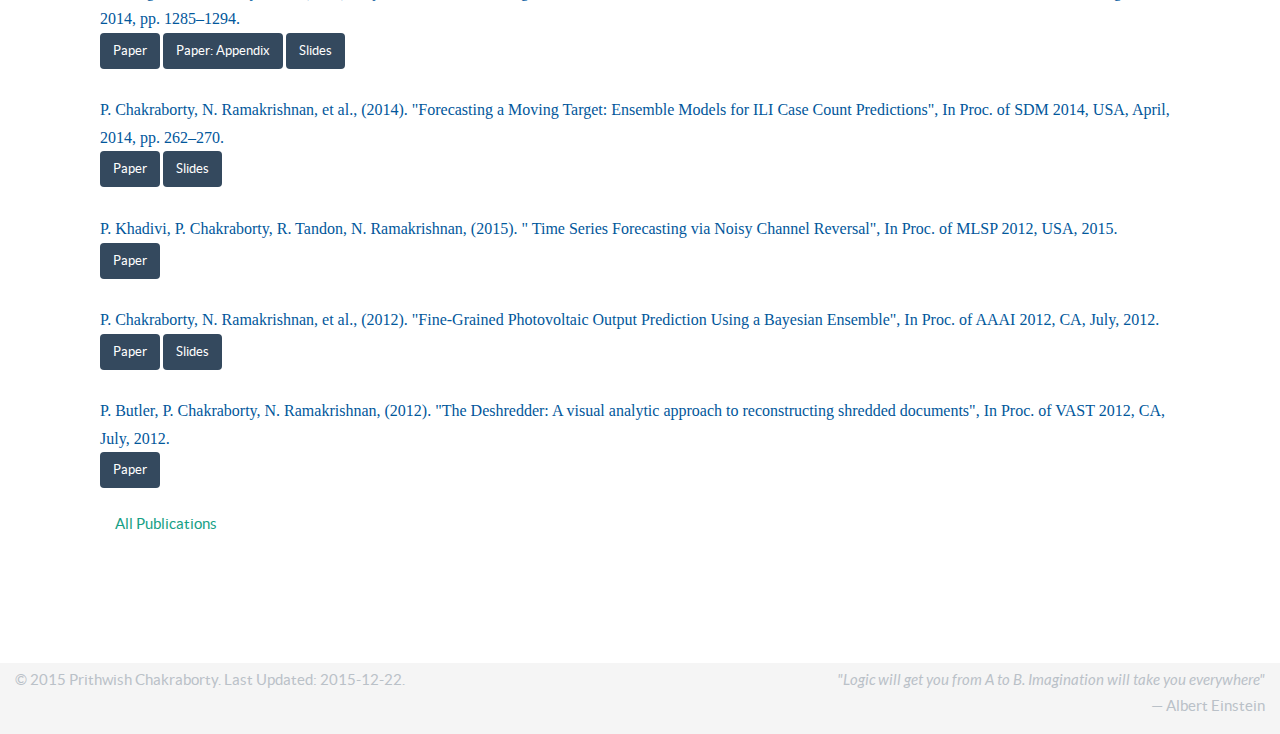
==== commit c0afe9fe: "formatting" ====
--- a/index.html
+++ b/index.html
@@ -278,7 +278,8 @@
           <li>
             <span class="title">
               P. Chakraborty, et al., (2016).
-              &quot;Hierarchical Quickest Change Detection via Surrogates&quot;.
+              &quot;Hierarchical Quickest Change Detection via Surrogates&quot;,
+              arXiv preprint arXiv:1603.09739.
             </span>
             <br/>
             <a href='https://arxiv.org/pdf/1603.09739.pdf' target='_blank'
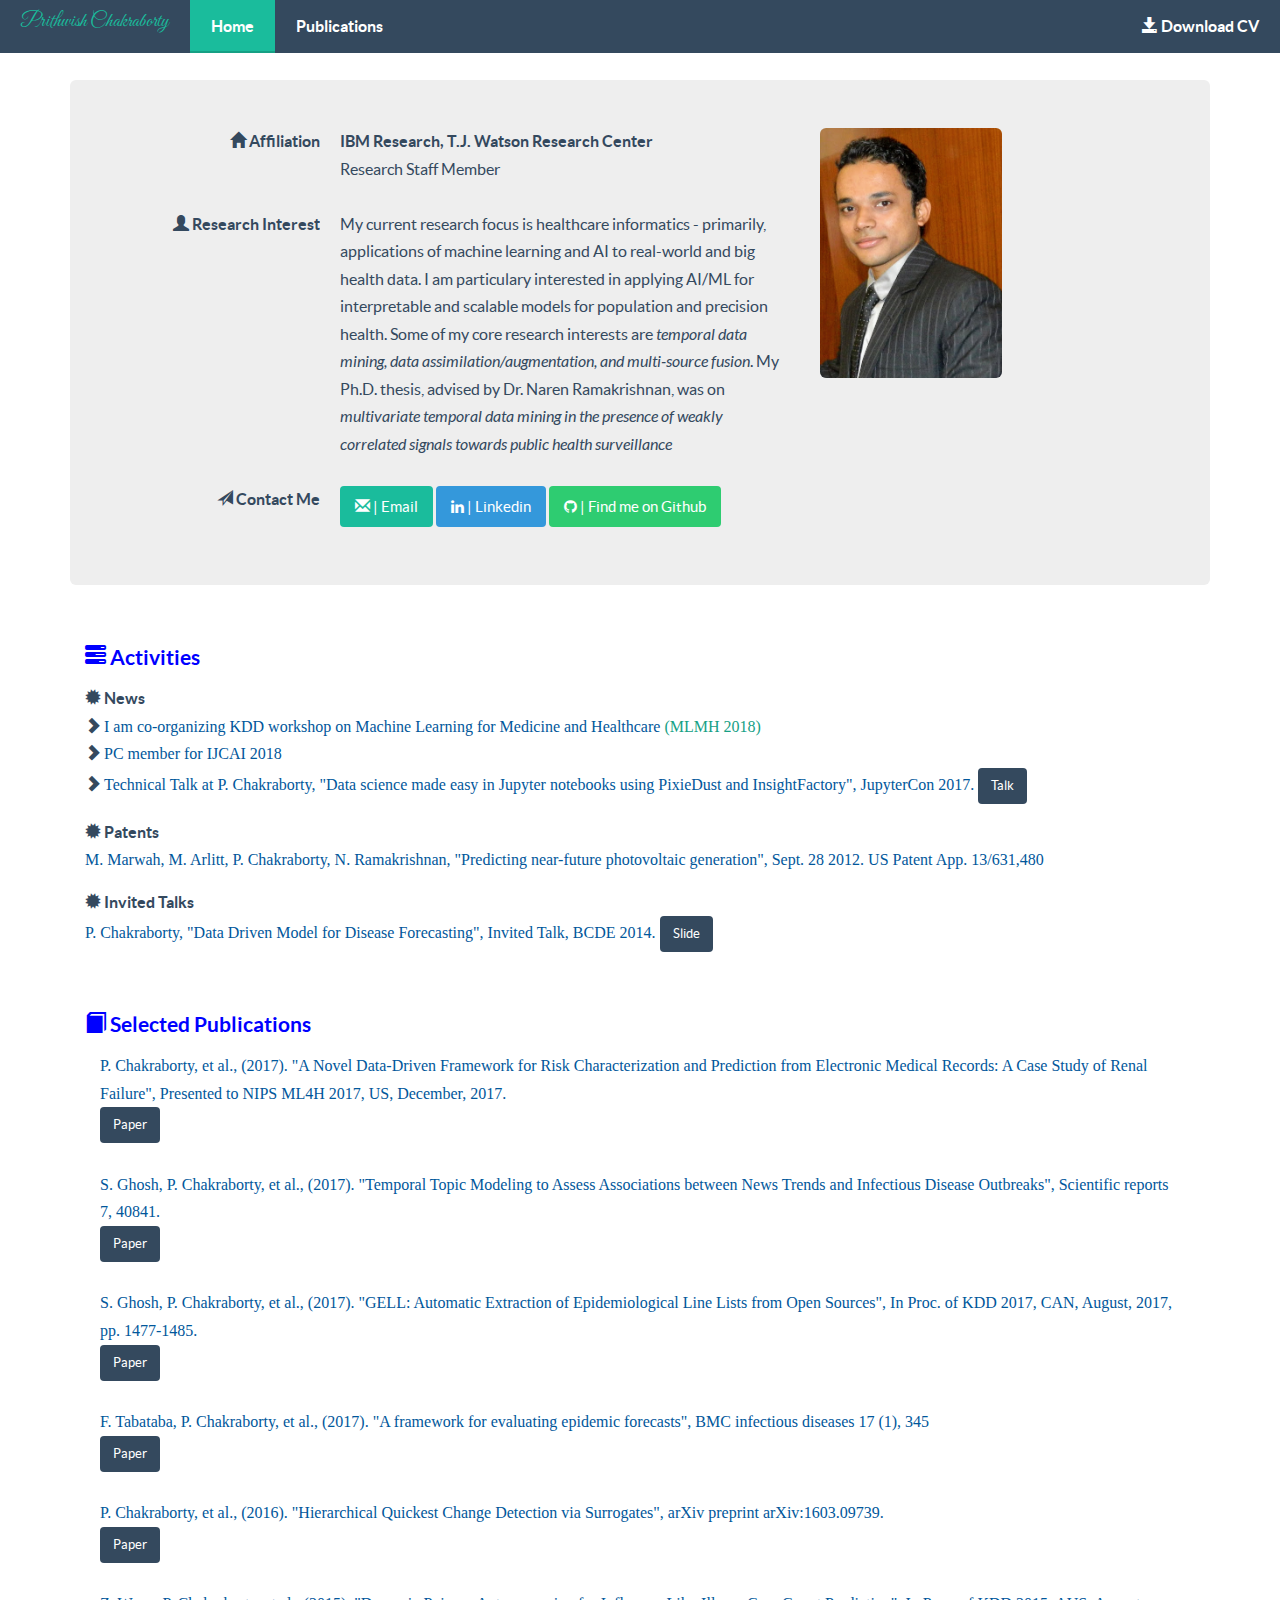
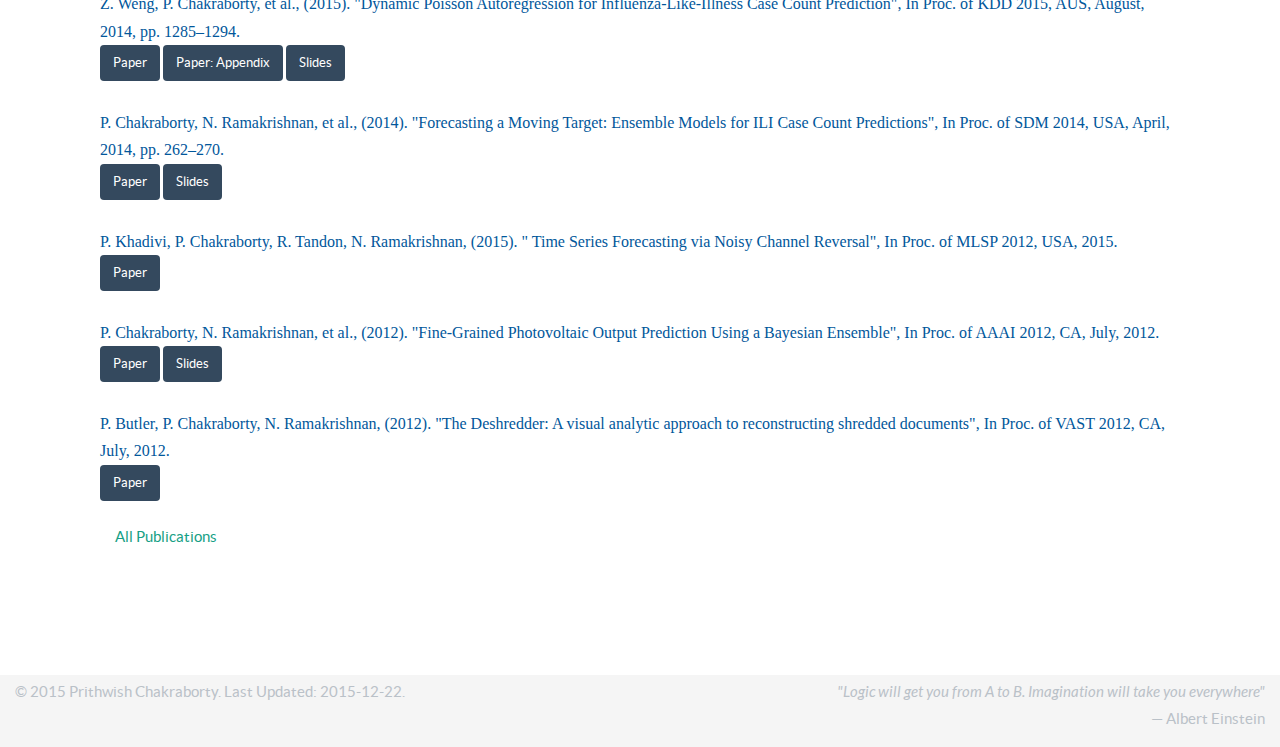
==== commit 91e06985: "IBM Research" ====
--- a/index.html
+++ b/index.html
@@ -62,14 +62,16 @@
       <dl class="dl-horizontal pull-left">
         <dt><span class="glyphicon glyphicon-home"></span> Affiliation</dt>
         <dd>
-          <strong>IBM Watson Health</strong><br/>
-          <span>Data Scientist</span><br/>
+          <strong>IBM Research, T.J. Watson Research Center</strong><br/>
+          <span>Research Staff Member</span><br/>
         </dd>
         <br/>
         
         <dt><span class="glyphicon glyphicon-user"></span> Research Interest</dt>
-        <dd> My current research interest is healthcare informatics - primarily,
+        <dd> My current research focus is healthcare informatics - primarily,
         applications of machine learning and AI to real-world and big health data.
+        I am particulary interested in applying AI/ML for interpretable and scalable models
+        for population and precision health.
         Some of my core research interests are 
         <em>temporal data mining, data assimilation/augmentation, and multi-source fusion</em>.
         My Ph.D. thesis, advised by Dr. Naren Ramakrishnan,  was on
@@ -115,6 +117,27 @@
       </h3>
       <dl class="text-left">
         <dt><span class="glyphicon glyphicon-certificate">
+            </span> News
+        </dt>
+        <dd><ul class="list-unstyled">
+          <li><span class="glyphicon glyphicon-chevron-right"></span>
+              <span class="title">I am co-organizing KDD workshop on Machine Learning for Medicine and Healthcare
+                  <a href="https://mlmhworkshop.github.io/mlmh-2018" target="_blank">(MLMH 2018)</a>
+          </span>
+          </li>
+          <li><span class="glyphicon glyphicon-chevron-right"></span>
+            <span class="title">PC member for IJCAI 2018
+            </span>
+          </li>
+          <li><span class="glyphicon glyphicon-chevron-right"></span>
+            <span class="title">Technical Talk at P. Chakraborty,
+            &quot;Data science made easy in Jupyter notebooks using PixieDust
+            and InsightFactory&quot;, JupyterCon 2017.
+          </span><a href='http://oreil.ly/2CV7CMI' target='_blank' class='btn btn-inverse btn-sm'>Talk</a>
+          </li>
+        </ul></dd>
+
+        <dt><span class="glyphicon glyphicon-certificate">
             </span> Patents
         </dt>
         <dd><ul class="list-unstyled">
@@ -125,7 +148,6 @@
           </span>
           </li>
         </ul></dd>
-        <br/>
 
         <dt><span class="glyphicon glyphicon-certificate">
             </span> Invited Talks
@@ -140,22 +162,7 @@
               class='btn btn-inverse btn-sm'>Slide</a>
           </li>
         </ul></dd>
-        <br/>
-
-        <dt><span class="glyphicon glyphicon-certificate">
-            </span> Technical Talks
-        </dt>
-        <dd><ul class="list-unstyled">
-          <li><span class="title">
-            P. Chakraborty,
-            &quot;Data science made easy in Jupyter notebooks using PixieDust
-            and InsightFactory&quot;, JupyterCon 2017.
-          </span>
-          <a href='http://oreil.ly/2CV7CMI' target='_blank'
-              class='btn btn-inverse btn-sm'>Talk</a>
-          </li>
-        </ul></dd>
-        <br/>
+
         <!-- <dt><span class="glyphicon glyphicon-certificate"> -->
             <!-- </span> Honor Societies/Honors -->
         <!-- </dt> -->
